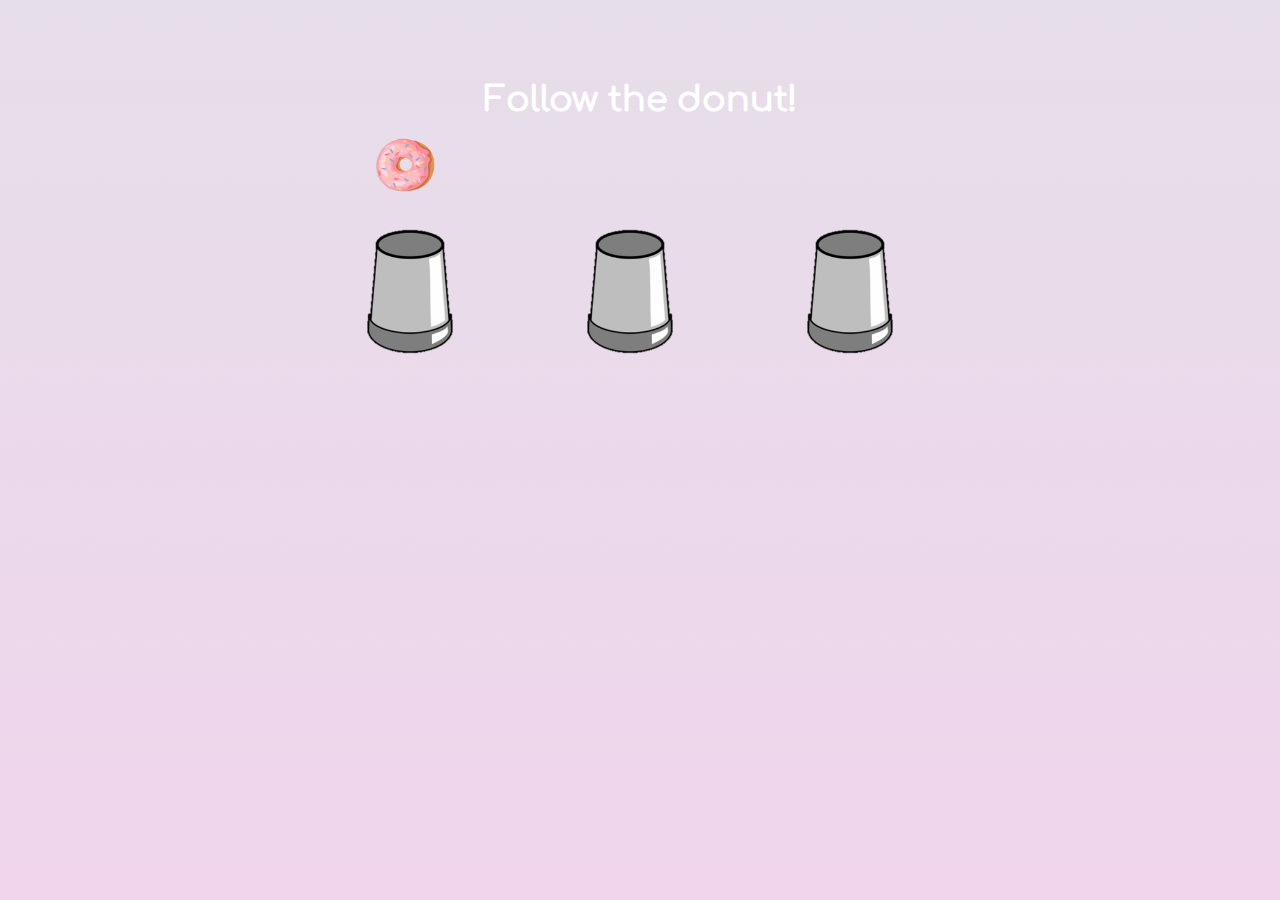
==== project-1/game.html @ 882e4d57 "made separate files for index and game" ====
<!DOCTYPE html>
<html>
  <head>
    <title>Magic Cups - Help Pusheen!</title>
    <link rel="stylesheet" type="text/css" href="style.css">
  </head>

  <body>

    <div class="container">

<!--         <div id="introScreen">
            <div id='instructions'>
                <h1>Help Pusheen find her donut!</h1>

                <p>Oh no! Pusheen has lost her donut under some cups. Can you help her find it?</p>

                <img src="images/nyancat-donut.gif" class="nyan">
            </div>

            <div id='buttonPosition'>
                <button>Start</button>
            </div>
        </div>
 -->
        <section id='wrapper'>

            <h1 id="h1game">Follow the donut!</h1>

            <div class="ball"><img src="images/donuttransparent.png" class="imgball"></div>

            <section id="cupsSection">
                <section id='spotZero'>
                <div class="cup" id="cup0"><img src="images/cup-img.png" class="cup" id="cup0"></div>
                </section>

                <section id='spotOne'>
                    <div class="cup" id="cup1"><img src="images/cup-img.png" class="cup" id="cup1"></div>
                </section>

                <section id='spotTwo'>
                    <div class="cup" id="cup2"><img src="images/cup-img.png" class="cup" id="cup2"></div>
                </section>
            </section>

        </section>


        <script src="game.js"></script>
    </div>
  </body>
</html>
---- project-1/style.css ----
@font-face {
    font-family: Comfortaa;
    src: url(fonts/Comfortaa-Regular.ttf);
}

/*html, body {
    height: 100%;
}*/

body {
    font-family: Comfortaa, Helvetica, Arial, sans-serif;
    max-width: 800px;
    margin: 0 auto;
    box-sizing: border-box;
    position: relative;
    background-color: #D0BBF3;
    color: white;
    background: url("images/background-img.jpg")
}

#introScreen {
    background-color: #FDC754;
    max-width: 900px;
    height: 510px;
    border-radius: 12px;
    text-align: center;
    border: 3px solid white;
    margin-top: 30px;
}

.nyan {
    max-height: 300px;
    margin-top: -40px;
}

a {
    text-decoration: none;
    color: #FDC754;
}

h1 {
    padding: 20px;
    font-size: 35px;
}

#h1game {
    margin-top: -40px;
    /*margin-left: -90px;*/
}

p {
    font-size: 20px;
    padding: 0 40px;
}

#wrapper {
    padding-top: 100px;
    height: 400px;
    text-align: center;
}

.ball {
    width: 60px;
    height: 60px;
    border-radius: 50%;
    background-color: transparent;
    position: relative;
    left: 135px;
    bottom: 30px;
    z-index: 0;
}

.imgball {
    max-width: 60px;
    max-height: 60px;
    position: relative;
    z-index: 0;
}

#cupsSection {
    height: 300px;
    position: relative;
    z-index: 0;
    display: block;
    margin-left: 40px;
}

.cup {
    width: 180px;
    /*border-bottom: 300px solid #ECE9F2;
    border-left: 30px solid transparent;
    border-right: 30px solid transparent;*/
    float: left;
    position: relative;
    z-index: 2;
    align-content: center;
}

.winner {
    width: 180px;
    /*
    border-bottom: 300px solid blue;
    border-left: 30px solid transparent;
    border-right: 30px solid transparent;*/
    float: left;
    position: relative;
    z-index: 2;
    align-content: center;
}

.cup:active, #cup0:active, #cup1:active, #cup2:active {
    bottom: 100px;
}

#cup0, #cup1, #cup2 {
    margin: 0 20px;
}

button {
    font-family: Comfortaa, Helvetica, Arial, sans-serif;
    font-size: 18px;
    background-color: white;
    color: #FDC754;
    border: 2px solid #ECE9F2;
    outline: none;
    padding: 5px 25px;
    border-radius: 12px;
}

.swap2With0 {
    animation: twoToZero;
    animation-duration: 1s;
    animation-iteration-count: 1;
    animation-direction: normal;
}

@keyframes twoToZero {
    0%   {right: 0px;}
    50%  {right: 200px;}
    100% {right: 400px;}
}

.swap0With2 {
    animation: zeroToTwo;
    animation-duration: 1s;
    animation-iteration-count: 1;
    animation-direction: normal;
}

@keyframes zeroToTwo {
    0%   {left: 0px;}
    50%  {left: 200px;}
    100% {left: 400px;}
}

.swap0With1 {
    animation: zeroToOne;
    animation-duration: 1s;
    animation-iteration-count: 1;
    animation-direction: normal;
}

@keyframes zeroToOne {
    0%   {left: 0;}
    50%  {left: 100px;}
    100% {left: 200px;}
}

.swap1With0 {
    animation: oneToZero;
    animation-duration: 1s;
    animation-iteration-count: 1;
    animation-direction: normal;
}

@keyframes oneToZero {
    0%   {right: 0px;}
    50%  {right: 100px;}
    100% {right: 300px;}
}

.swap1With2 {
    animation: oneToTwo;
    animation-duration: 1s;
    animation-iteration-count: 1;
    animation-direction: normal;
}

@keyframes oneToTwo {
    0%   {left: 0;}
    50%  {left: 100px;}
    100% {left: 200px;}
}

.swap2With1 {
    animation: twoToOne;
    animation-duration: 1s;
    animation-iteration-count: 1;
    animation-direction: normal;
}

@keyframes twoToOne {
    0%   {right: 0px;}
    50%  {right: 100px;}
    100% {right: 200px;}
}

.transparent {
    background-color: transparent;
}
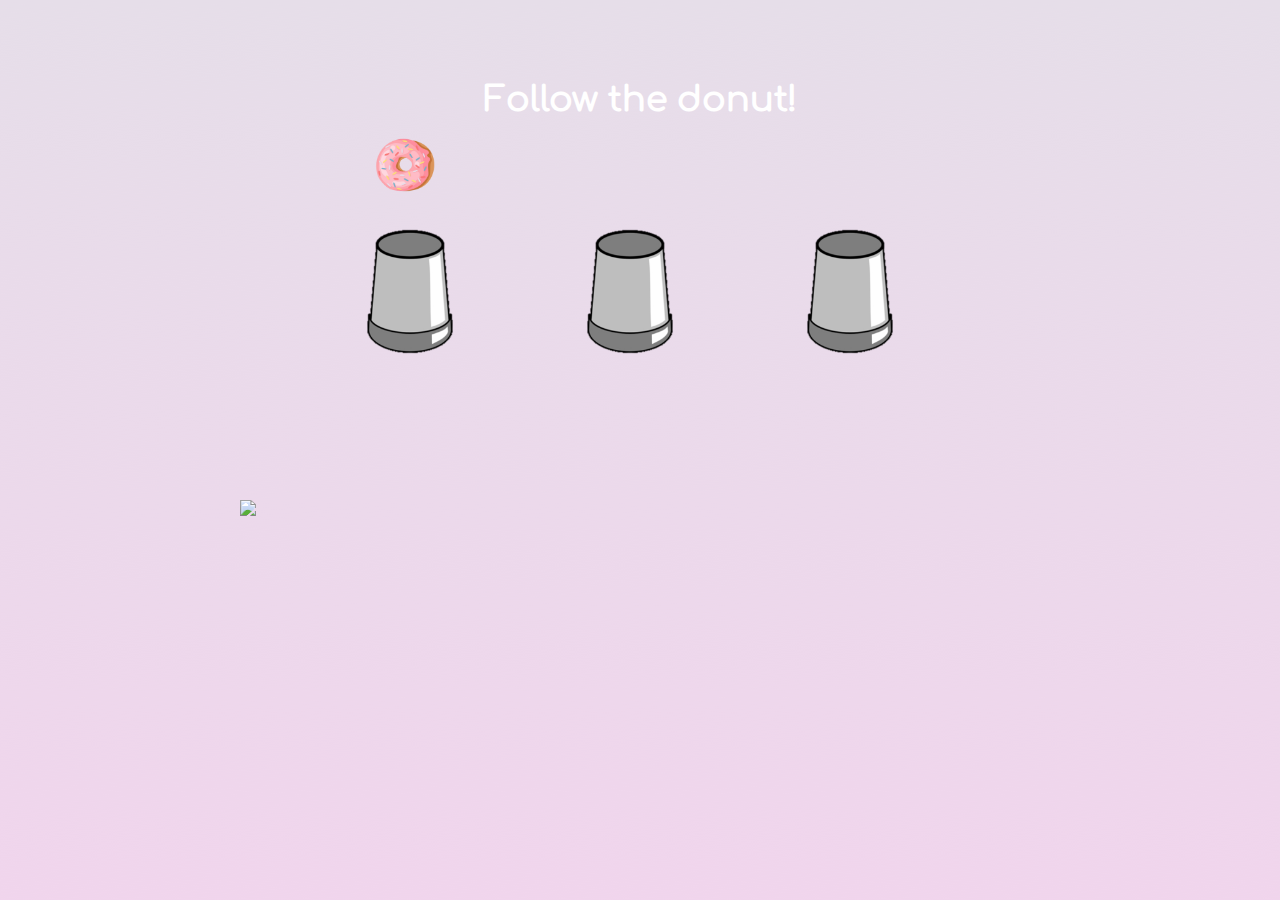
==== commit 18c02680: "added pusheen image in bottom left corner of game screen; made h1game text blink" ====
--- a/project-1/game.html
+++ b/project-1/game.html
@@ -41,10 +41,12 @@
                 <section id='spotTwo'>
                     <div class="cup" id="cup2"><img src="images/cup-img.png" class="cup" id="cup2"></div>
                 </section>
+
             </section>
 
         </section>
 
+<img src="images/pusheendonut-1.png" class="pusheendonut">
 
         <script src="game.js"></script>
     </div>
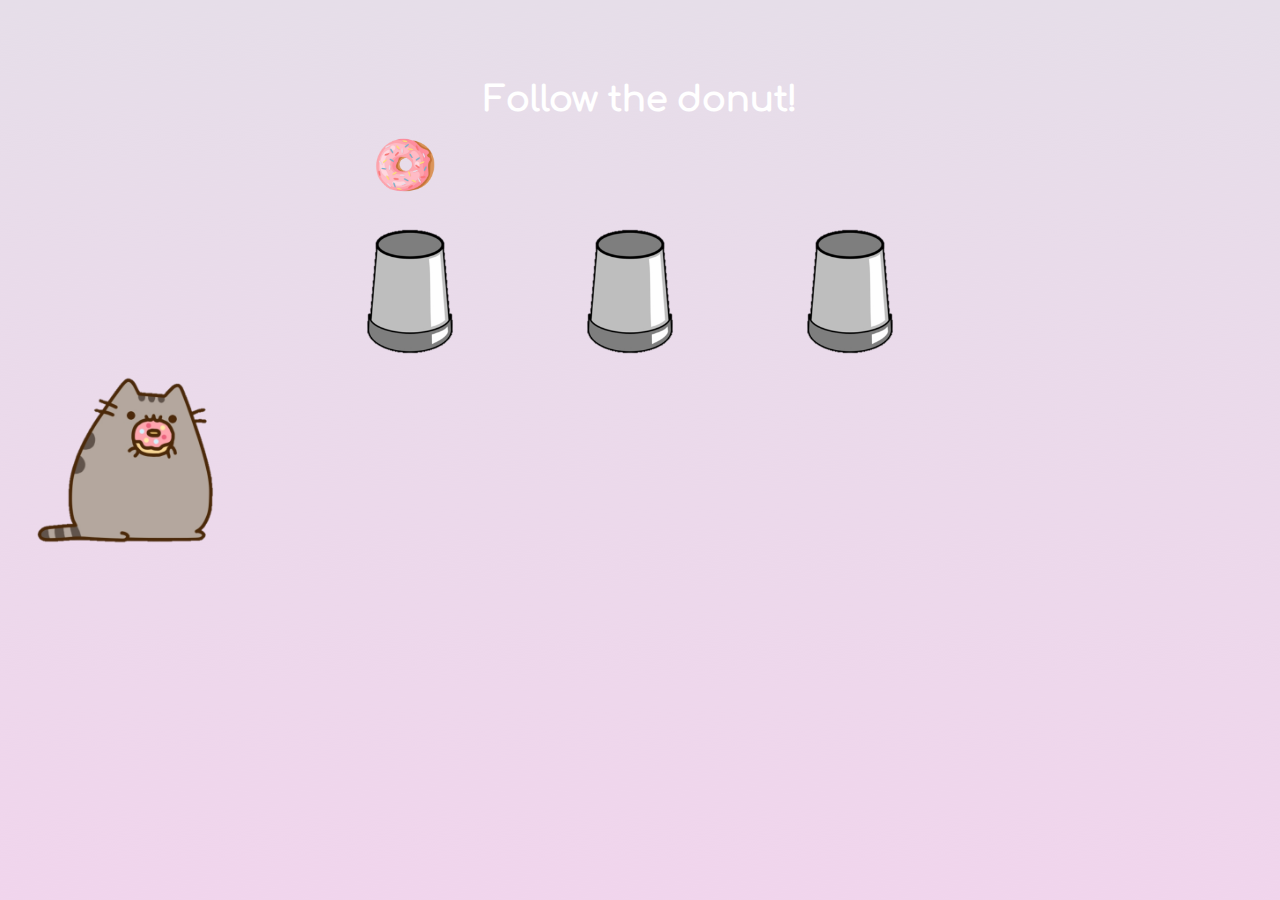
==== commit 1732324f: "selected cup fades out and displays donut under it if correct choice" ====
--- a/project-1/game.html
+++ b/project-1/game.html
@@ -31,15 +31,15 @@
 
             <section id="cupsSection">
                 <section id='spotZero'>
-                <div class="cup" id="cup0"><img src="images/cup-img.png" class="cup" id="cup0"></div>
+                <div class="cup cup0holder"><img src="images/cup-img.png" class="cup" id="cup0"></div>
                 </section>
 
                 <section id='spotOne'>
-                    <div class="cup" id="cup1"><img src="images/cup-img.png" class="cup" id="cup1"></div>
+                    <div class="cup cup1holder"><img src="images/cup-img.png" class="cup" id="cup1"></div>
                 </section>
 
                 <section id='spotTwo'>
-                    <div class="cup" id="cup2"><img src="images/cup-img.png" class="cup" id="cup2"></div>
+                    <div class="cup cup2holder"><img src="images/cup-img.png" class="cup" id="cup2"></div>
                 </section>
 
             </section>
--- a/project-1/style.css
+++ b/project-1/style.css
@@ -85,7 +85,7 @@
     margin-left: 40px;
 }
 
-.cup {
+.cup, .imgcup {
     width: 180px;
     /*border-bottom: 300px solid #ECE9F2;
     border-left: 30px solid transparent;
@@ -112,7 +112,7 @@
     bottom: 100px;
 }
 
-#cup0, #cup1, #cup2 {
+#cup0, #cup1, #cup2, .cup0holder, .cup1holder, .cup2holder {
     margin: 0 20px;
 }
 
@@ -128,10 +128,8 @@
 }
 
 .swap2With0 {
-    animation: twoToZero;
-    animation-duration: 1s;
-    animation-iteration-count: 1;
-    animation-direction: normal;
+    animation: twoToZero 1s;
+    animation-fill-mode: forwards;
 }
 
 @keyframes twoToZero {
@@ -141,10 +139,8 @@
 }
 
 .swap0With2 {
-    animation: zeroToTwo;
-    animation-duration: 1s;
-    animation-iteration-count: 1;
-    animation-direction: normal;
+    animation: zeroToTwo 1s;
+    animation-fill-mode: forwards;
 }
 
 @keyframes zeroToTwo {
@@ -154,10 +150,8 @@
 }
 
 .swap0With1 {
-    animation: zeroToOne;
-    animation-duration: 1s;
-    animation-iteration-count: 1;
-    animation-direction: normal;
+    animation: zeroToOne 1s;
+    animation-fill-mode: forwards;
 }
 
 @keyframes zeroToOne {
@@ -167,10 +161,8 @@
 }
 
 .swap1With0 {
-    animation: oneToZero;
-    animation-duration: 1s;
-    animation-iteration-count: 1;
-    animation-direction: normal;
+    animation: oneToZero 1s;
+    animation-fill-mode: forwards;
 }
 
 @keyframes oneToZero {
@@ -180,10 +172,8 @@
 }
 
 .swap1With2 {
-    animation: oneToTwo;
-    animation-duration: 1s;
-    animation-iteration-count: 1;
-    animation-direction: normal;
+    animation: oneToTwo 1s;
+    animation-fill-mode: forwards;
 }
 
 @keyframes oneToTwo {
@@ -193,10 +183,8 @@
 }
 
 .swap2With1 {
-    animation: twoToOne;
-    animation-duration: 1s;
-    animation-iteration-count: 1;
-    animation-direction: normal;
+    animation: twoToOne 1s;
+    animation-fill-mode: forwards;
 }
 
 @keyframes twoToOne {
@@ -207,4 +195,32 @@
 
 .transparent {
     background-color: transparent;
+}
+
+.blink {
+    animation: blink 0.5s 4;
+}
+
+@keyframes blink {
+    0% {opacity: 0}
+    49%{opacity: 0}
+    50% {opacity: 1}
+}
+
+.pusheendonut {
+    max-height: 200px;
+    position: relative;
+    margin-top: -140px;
+    margin-left: -300px;
+}
+
+.fadeOut {
+    animation: fadeOut 0.5s;
+    animation-fill-mode: forwards;
+}
+
+
+@keyframes fadeOut {
+   0%   {opacity: 1;}
+   100% {opacity: 0;}
 }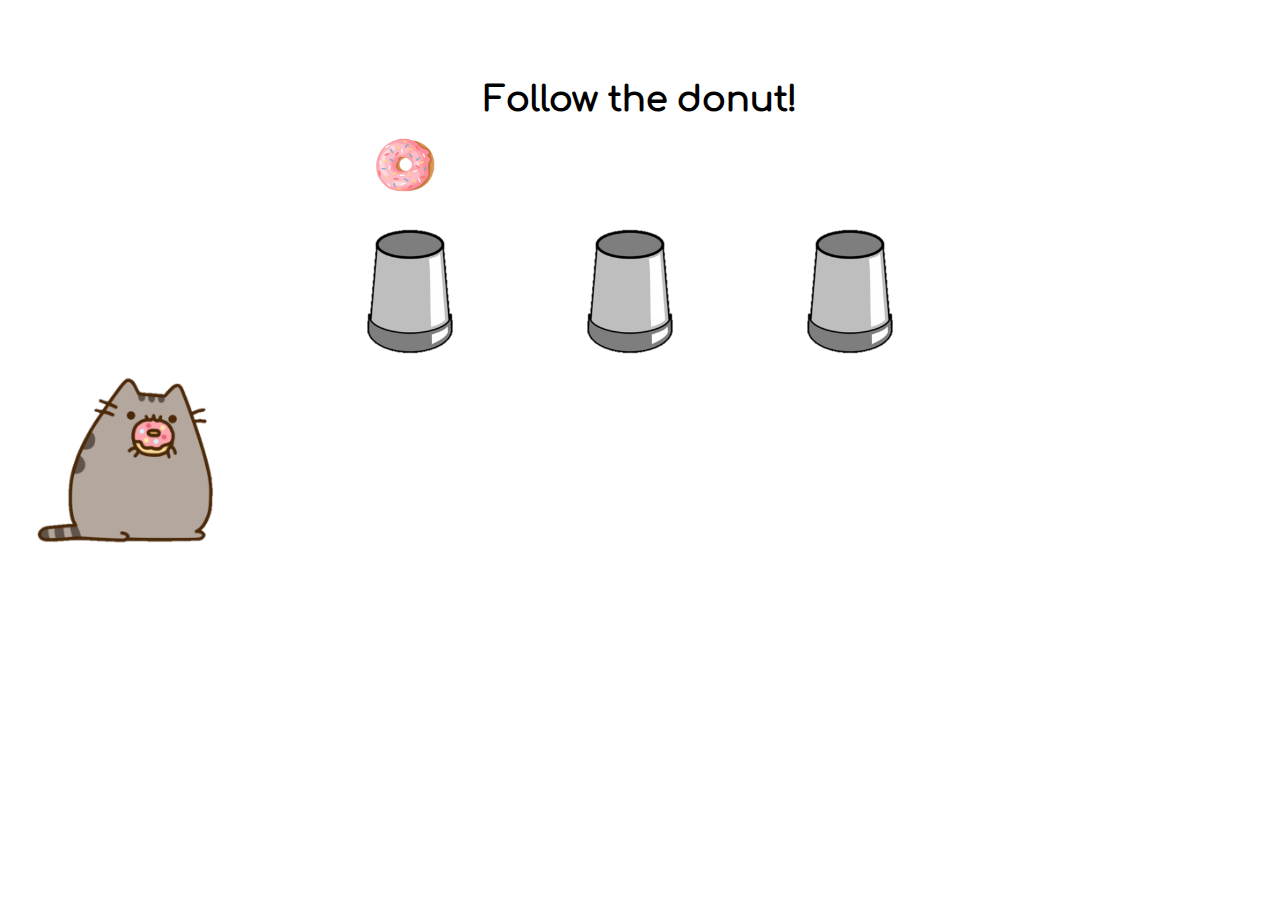
==== commit 11aaedb7: "finalised working game" ====
--- a/project-1/game.html
+++ b/project-1/game.html
@@ -2,27 +2,12 @@
 <html>
   <head>
     <title>Magic Cups - Help Pusheen!</title>
-    <link rel="stylesheet" type="text/css" href="style.css">
-  </head>
+    <link rel="stylesheet" type="text/css" href="style.css">  </head>
 
-  <body>
+  <body id="gamebody">
 
     <div class="container">
 
-<!--         <div id="introScreen">
-            <div id='instructions'>
-                <h1>Help Pusheen find her donut!</h1>
-
-                <p>Oh no! Pusheen has lost her donut under some cups. Can you help her find it?</p>
-
-                <img src="images/nyancat-donut.gif" class="nyan">
-            </div>
-
-            <div id='buttonPosition'>
-                <button>Start</button>
-            </div>
-        </div>
- -->
         <section id='wrapper'>
 
             <h1 id="h1game">Follow the donut!</h1>
@@ -46,9 +31,16 @@
 
         </section>
 
-<img src="images/pusheendonut-1.png" class="pusheendonut">
+        <img src="images/pusheendonut-1.png" class="pusheendonut">
+
+        <section id="position-popup">
+            <div id="popup">
+                <section id="feedback"></section>
+            </div>
+        </section>
 
         <script src="game.js"></script>
+
     </div>
   </body>
 </html>
--- a/project-1/style.css
+++ b/project-1/style.css
@@ -3,9 +3,13 @@
     src: url(fonts/Comfortaa-Regular.ttf);
 }
 
-/*html, body {
-    height: 100%;
-}*/
+html, body {
+    cursor: url('images/cursor-pastel.cur'), auto;
+}
+
+a[href], input[type='submit'], input[type='image'], label[for], select, button, .pointer {
+       cursor: url('images/cursor-pastel.cur'), auto;
+}
 
 body {
     font-family: Comfortaa, Helvetica, Arial, sans-serif;
@@ -15,17 +19,24 @@
     position: relative;
     background-color: #D0BBF3;
     color: white;
-    background: url("images/background-img.jpg")
+    background: url("images/pusheen-background.jpg");
+}
+
+#gamebody {
+    background: url("images/yellowtiles.png");
+    /*background-color: #ECB3FB;*/
 }
 
 #introScreen {
-    background-color: #FDC754;
+    background-color: #53DCF9;
     max-width: 900px;
     height: 510px;
     border-radius: 12px;
     text-align: center;
-    border: 3px solid white;
     margin-top: 30px;
+    border: 5px dotted white;
+    box-shadow: 0px 0px 40px #FDC754;
+    justify-content: center;
 }
 
 .nyan {
@@ -35,7 +46,7 @@
 
 a {
     text-decoration: none;
-    color: #FDC754;
+    color: #53DCF9;
 }
 
 h1 {
@@ -45,6 +56,7 @@
 
 #h1game {
     margin-top: -40px;
+    color: black;
     /*margin-left: -90px;*/
 }
 
@@ -120,11 +132,11 @@
     font-family: Comfortaa, Helvetica, Arial, sans-serif;
     font-size: 18px;
     background-color: white;
-    color: #FDC754;
-    border: 2px solid #ECE9F2;
+    color: #53DCF9;
+    border: 3px dotted #FDC754;
     outline: none;
     padding: 5px 25px;
-    border-radius: 12px;
+    border-radius: 60px;
 }
 
 .swap2With0 {
@@ -134,7 +146,6 @@
 
 @keyframes twoToZero {
     0%   {right: 0px;}
-    50%  {right: 200px;}
     100% {right: 400px;}
 }
 
@@ -145,7 +156,6 @@
 
 @keyframes zeroToTwo {
     0%   {left: 0px;}
-    50%  {left: 200px;}
     100% {left: 400px;}
 }
 
@@ -156,7 +166,6 @@
 
 @keyframes zeroToOne {
     0%   {left: 0;}
-    50%  {left: 100px;}
     100% {left: 200px;}
 }
 
@@ -167,7 +176,6 @@
 
 @keyframes oneToZero {
     0%   {right: 0px;}
-    50%  {right: 100px;}
     100% {right: 300px;}
 }
 
@@ -178,7 +186,6 @@
 
 @keyframes oneToTwo {
     0%   {left: 0;}
-    50%  {left: 100px;}
     100% {left: 200px;}
 }
 
@@ -189,7 +196,6 @@
 
 @keyframes twoToOne {
     0%   {right: 0px;}
-    50%  {right: 100px;}
     100% {right: 200px;}
 }
 
@@ -219,8 +225,48 @@
     animation-fill-mode: forwards;
 }
 
-
 @keyframes fadeOut {
    0%   {opacity: 1;}
    100% {opacity: 0;}
+}
+
+#position-pop {
+  width: 0px;
+  height: 0px;
+  display: flex;
+  align-items: center;
+  justify-content: center;
+}
+
+.popup {
+  animation: popupFeedBack 1s;
+  animation-fill-mode: forwards;
+  height: 430px;
+  width: 650px;
+  background-color: #53DCF9;
+  border: 5px dotted white;
+  border-radius: 12px;
+  position: fixed;
+  top: 0%;
+  right: 0%;
+  left: 0%;
+  z-index: 999;
+  margin: auto;
+  display: flex;
+  box-shadow: 0px 0px 40px #FDC754;
+  justify-content: center;
+}
+
+@keyframes popupFeedBack {
+    0%   {visibility: hidden;
+          opacity: 0;
+          z-index: -1;}
+    100% {visibility: visible;
+          opacity: 1;
+          z-index: 200;
+          top: 13%;}
+}
+
+.win, .lose {
+    text-align: center;
 }